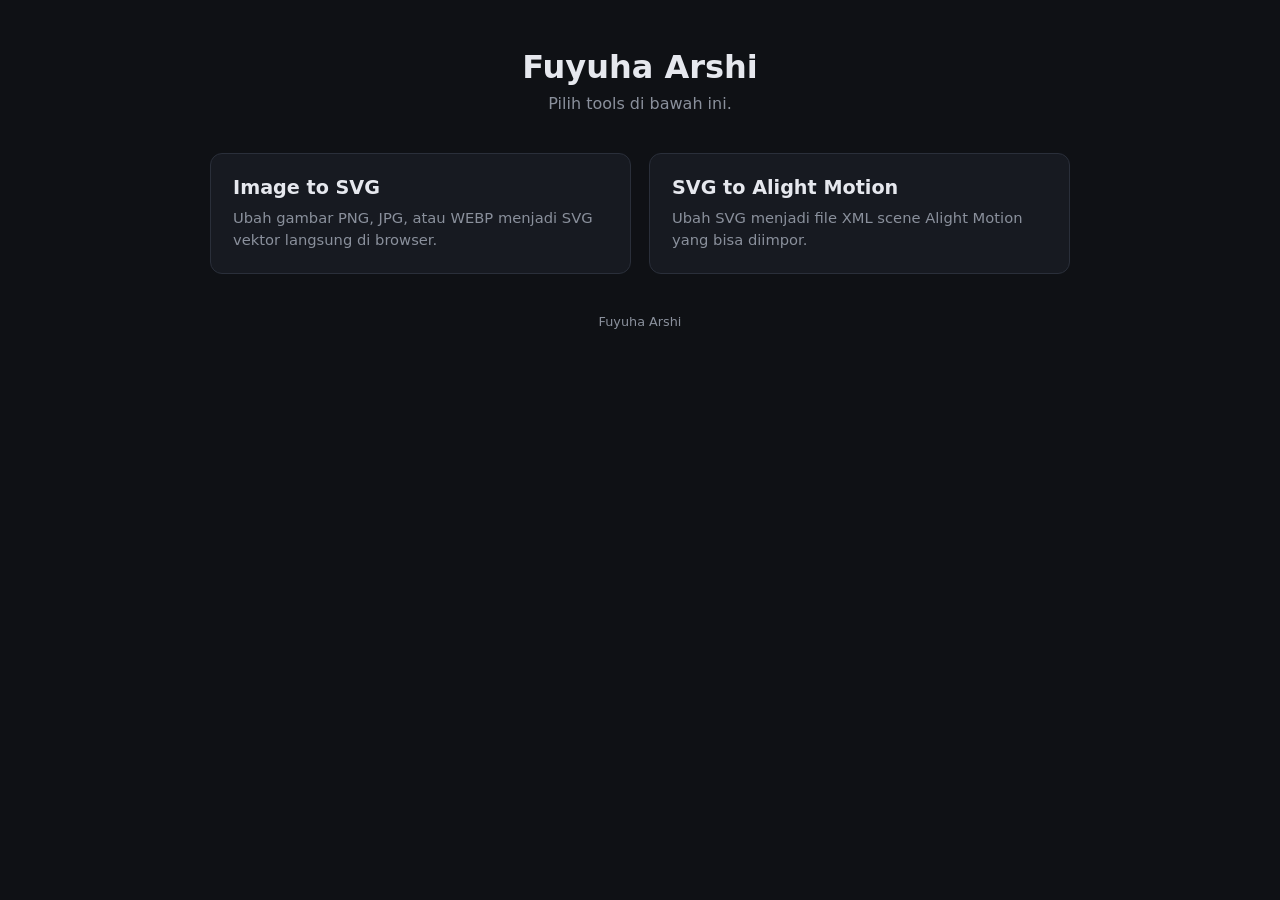
==== index.html @ b7ff162e "hapus svg2xml, tambah svg2am" ====
<!DOCTYPE html>
<html lang="id">
<head>
  <meta charset="UTF-8" />
  <meta name="viewport" content="width=device-width, initial-scale=1.0" />
  <title>Fuyuha Arshi - Tools</title>
  <meta name="description" content="Kumpulan tools web dari Fuyuha Arshi." />
  <style>
    :root {
      --bg: #0f1115;
      --panel: #171a21;
      --border: #2a2f3a;
      --text: #e6e8ee;
      --muted: #8a909c;
      --accent: #7c5cff;
    }
    * { box-sizing: border-box; }
    body {
      margin: 0;
      font-family: system-ui, -apple-system, "Segoe UI", Roboto, sans-serif;
      background: var(--bg);
      color: var(--text);
      min-height: 100vh;
      display: flex;
      flex-direction: column;
    }
    header { padding: 48px 20px 16px; text-align: center; }
    header h1 { margin: 0; font-size: 2rem; }
    header p { margin: 8px 0 0; color: var(--muted); }
    main {
      max-width: 900px;
      width: 100%;
      margin: 0 auto;
      padding: 24px 20px 40px;
      display: grid;
      gap: 18px;
      grid-template-columns: repeat(auto-fit, minmax(260px, 1fr));
    }
    a.card {
      display: block;
      background: var(--panel);
      border: 1px solid var(--border);
      border-radius: 12px;
      padding: 22px;
      color: var(--text);
      text-decoration: none;
      transition: border-color 0.15s, transform 0.15s;
    }
    a.card:hover { border-color: var(--accent); transform: translateY(-2px); }
    a.card h2 { margin: 0 0 8px; font-size: 1.2rem; }
    a.card p { margin: 0; color: var(--muted); font-size: 0.92rem; line-height: 1.5; }
    footer { text-align: center; color: var(--muted); font-size: 0.8rem; padding: 0 0 30px; }
  </style>
</head>
<body>

<header>
  <h1>Fuyuha Arshi</h1>
  <p>Pilih tools di bawah ini.</p>
</header>

<main>
  <a class="card" href="image-vectorizer/image2svg.html">
    <h2>Image to SVG</h2>
    <p>Ubah gambar PNG, JPG, atau WEBP menjadi SVG vektor langsung di browser.</p>
  </a>
  <a class="card" href="svg2am/svg2am.html">
    <h2>SVG to Alight Motion</h2>
    <p>Ubah SVG menjadi file XML scene Alight Motion yang bisa diimpor.</p>
  </a>

</main>

<footer>Fuyuha Arshi</footer>

</body>
</html>
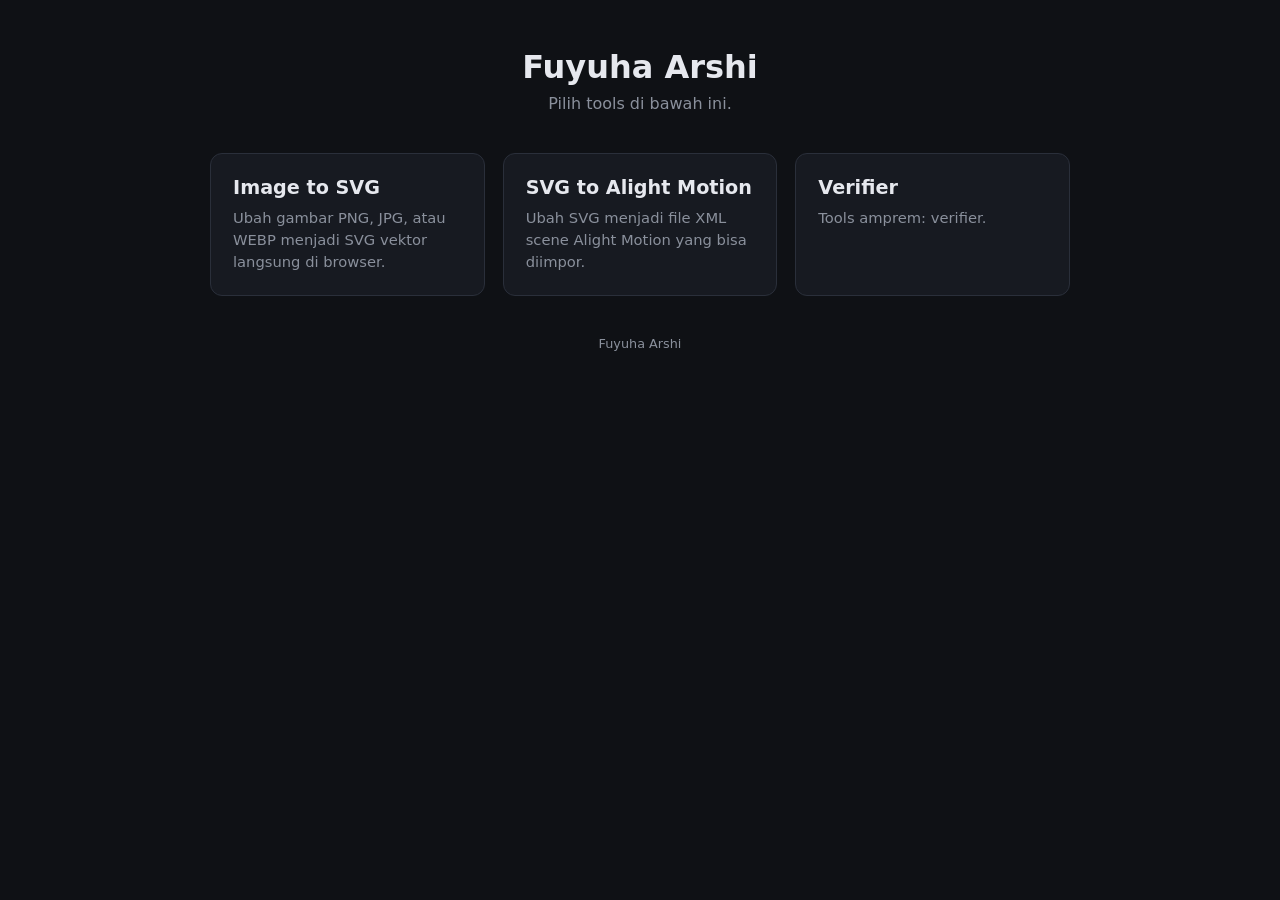
==== commit 4d8dd7c0: "tambah kartu verifier di beranda" ====
--- a/index.html
+++ b/index.html
@@ -69,9 +69,15 @@
     <p>Ubah SVG menjadi file XML scene Alight Motion yang bisa diimpor.</p>
   </a>
 
+  <a class="card" href="amprem/verifier.html">
+    <h2>Verifier</h2>
+    <p>Tools amprem: verifier.</p>
+  </a>
+
 </main>
 
 <footer>Fuyuha Arshi</footer>
 
+<script src="/maintenance.js"></script>
 </body>
 </html>
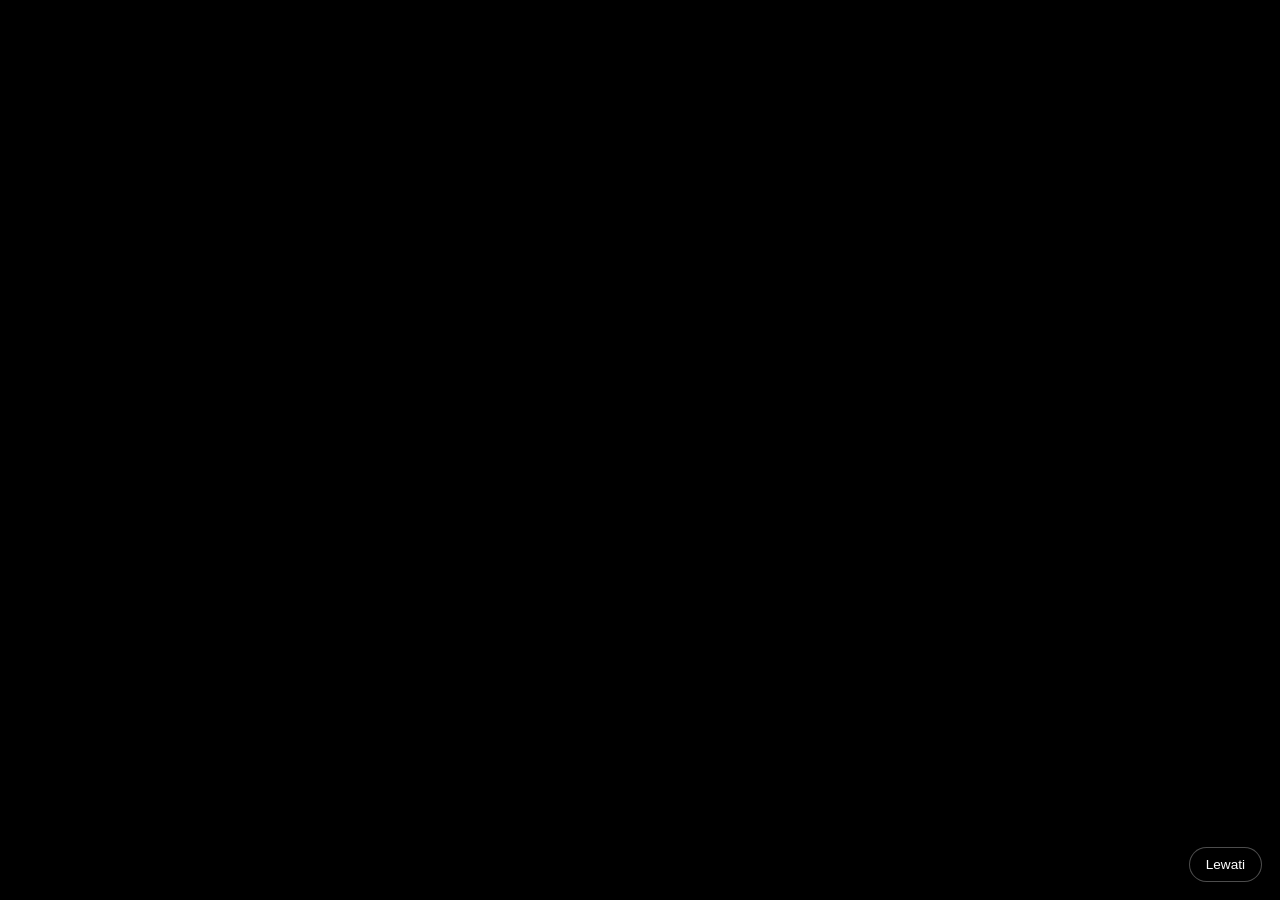
==== commit 81653fac: "landing: splash, background video, animasi" ====
--- a/index.html
+++ b/index.html
@@ -2,57 +2,212 @@
 <html lang="id">
 <head>
   <meta charset="UTF-8" />
-  <meta name="viewport" content="width=device-width, initial-scale=1.0" />
+  <meta name="viewport" content="width=device-width, initial-scale=1.0, viewport-fit=cover" />
   <title>Fuyuha Arshi - Tools</title>
   <meta name="description" content="Kumpulan tools web dari Fuyuha Arshi." />
   <style>
     :root {
-      --bg: #0f1115;
-      --panel: #171a21;
-      --border: #2a2f3a;
-      --text: #e6e8ee;
-      --muted: #8a909c;
+      --bg: #0a0b0f;
+      --panel: rgba(23, 26, 33, 0.72);
+      --border: rgba(255, 255, 255, 0.08);
+      --text: #eef0f5;
+      --muted: #9aa1ae;
       --accent: #7c5cff;
+      --accent2: #3ad1c4;
     }
     * { box-sizing: border-box; }
+    html, body { height: 100%; }
     body {
       margin: 0;
       font-family: system-ui, -apple-system, "Segoe UI", Roboto, sans-serif;
-      background: var(--bg);
       color: var(--text);
+      background: radial-gradient(1200px 600px at 10% -10%, #1b1640 0%, transparent 60%),
+                  radial-gradient(900px 500px at 110% 110%, #0f3a3a 0%, transparent 60%),
+                  var(--bg);
       min-height: 100vh;
       display: flex;
       flex-direction: column;
-    }
-    header { padding: 48px 20px 16px; text-align: center; }
-    header h1 { margin: 0; font-size: 2rem; }
-    header p { margin: 8px 0 0; color: var(--muted); }
+      overflow-x: hidden;
+    }
+
+    /* ---------- Background video ---------- */
+    #bgVideo {
+      position: fixed;
+      inset: 0;
+      width: 100%;
+      height: 100%;
+      object-fit: cover;
+      z-index: -2;
+      opacity: 0.35;
+      filter: saturate(1.1);
+    }
+    .bg-shade {
+      position: fixed;
+      inset: 0;
+      z-index: -1;
+      background: linear-gradient(180deg, rgba(10,11,15,0.2) 0%, rgba(10,11,15,0.85) 100%);
+      pointer-events: none;
+    }
+
+    /* ---------- Header ---------- */
+    header {
+      padding: 56px 20px 12px;
+      text-align: center;
+      animation: fadeDown 0.8s ease both;
+    }
+    header h1 {
+      margin: 0;
+      font-size: clamp(2rem, 6vw, 2.8rem);
+      font-weight: 800;
+      letter-spacing: -0.5px;
+      background: linear-gradient(90deg, #fff, var(--accent), var(--accent2), #fff);
+      background-size: 300% 100%;
+      -webkit-background-clip: text;
+      background-clip: text;
+      color: transparent;
+      animation: shine 6s linear infinite;
+    }
+    header p {
+      margin: 10px 0 0;
+      color: var(--muted);
+      font-size: 0.98rem;
+    }
+
+    /* ---------- Cards ---------- */
     main {
-      max-width: 900px;
+      max-width: 920px;
       width: 100%;
       margin: 0 auto;
-      padding: 24px 20px 40px;
+      padding: 28px 20px 40px;
       display: grid;
       gap: 18px;
       grid-template-columns: repeat(auto-fit, minmax(260px, 1fr));
+      flex: 1;
     }
     a.card {
+      position: relative;
       display: block;
       background: var(--panel);
       border: 1px solid var(--border);
-      border-radius: 12px;
-      padding: 22px;
+      border-radius: 16px;
+      padding: 24px;
       color: var(--text);
       text-decoration: none;
-      transition: border-color 0.15s, transform 0.15s;
-    }
-    a.card:hover { border-color: var(--accent); transform: translateY(-2px); }
-    a.card h2 { margin: 0 0 8px; font-size: 1.2rem; }
-    a.card p { margin: 0; color: var(--muted); font-size: 0.92rem; line-height: 1.5; }
-    footer { text-align: center; color: var(--muted); font-size: 0.8rem; padding: 0 0 30px; }
+      backdrop-filter: blur(10px);
+      -webkit-backdrop-filter: blur(10px);
+      overflow: hidden;
+      animation: rise 0.7s cubic-bezier(.2,.8,.2,1) both;
+      transition: transform 0.25s ease, border-color 0.25s ease, box-shadow 0.25s ease;
+    }
+    a.card:nth-child(1) { animation-delay: 0.15s; }
+    a.card:nth-child(2) { animation-delay: 0.3s; }
+    a.card:nth-child(3) { animation-delay: 0.45s; }
+    a.card::before {
+      content: "";
+      position: absolute;
+      inset: -1px;
+      border-radius: 16px;
+      background: radial-gradient(400px circle at var(--mx, 50%) var(--my, 0%), rgba(124,92,255,0.22), transparent 40%);
+      opacity: 0;
+      transition: opacity 0.3s ease;
+      pointer-events: none;
+    }
+    a.card:hover {
+      transform: translateY(-4px);
+      border-color: rgba(124,92,255,0.6);
+      box-shadow: 0 12px 36px rgba(124,92,255,0.25);
+    }
+    a.card:hover::before { opacity: 1; }
+    a.card h2 {
+      margin: 0 0 8px;
+      font-size: 1.2rem;
+      display: flex;
+      align-items: center;
+      gap: 10px;
+    }
+    a.card h2::after {
+      content: "→";
+      margin-left: auto;
+      opacity: 0;
+      transform: translateX(-6px);
+      transition: opacity 0.25s ease, transform 0.25s ease;
+    }
+    a.card:hover h2::after { opacity: 1; transform: translateX(0); }
+    a.card p {
+      margin: 0;
+      color: var(--muted);
+      font-size: 0.92rem;
+      line-height: 1.55;
+    }
+
+    footer {
+      text-align: center;
+      color: var(--muted);
+      font-size: 0.8rem;
+      padding: 0 0 30px;
+      animation: fadeIn 1s ease 0.6s both;
+    }
+
+    /* ---------- Splash ---------- */
+    #splash {
+      position: fixed;
+      inset: 0;
+      z-index: 9999;
+      background: #000;
+      display: flex;
+      align-items: center;
+      justify-content: center;
+      transition: opacity 0.7s ease;
+    }
+    #splash.out { opacity: 0; pointer-events: none; }
+    #splashVideo {
+      width: 100%;
+      height: 100%;
+      object-fit: contain;
+    }
+    #skipSplash {
+      position: absolute;
+      right: 18px;
+      bottom: calc(18px + env(safe-area-inset-bottom, 0px));
+      padding: 9px 16px;
+      border-radius: 999px;
+      border: 1px solid rgba(255,255,255,0.3);
+      background: rgba(0,0,0,0.4);
+      color: #fff;
+      font-size: 0.85rem;
+      cursor: pointer;
+      backdrop-filter: blur(6px);
+    }
+
+    /* ---------- Keyframes ---------- */
+    @keyframes shine { to { background-position: 300% 0; } }
+    @keyframes rise { from { opacity: 0; transform: translateY(18px); } to { opacity: 1; transform: none; } }
+    @keyframes fadeDown { from { opacity: 0; transform: translateY(-12px); } to { opacity: 1; transform: none; } }
+    @keyframes fadeIn { from { opacity: 0; } to { opacity: 1; } }
+
+    /* ---------- Reduced motion ---------- */
+    @media (prefers-reduced-motion: reduce) {
+      *, *::before, *::after {
+        animation: none !important;
+        transition: none !important;
+      }
+      #bgVideo { display: none; }
+    }
   </style>
 </head>
 <body>
+
+<video id="bgVideo" autoplay muted loop playsinline preload="auto" aria-hidden="true">
+  <source src="assets/bg.mp4" type="video/mp4" />
+</video>
+<div class="bg-shade" aria-hidden="true"></div>
+
+<div id="splash">
+  <video id="splashVideo" muted playsinline preload="auto">
+    <source src="assets/splash.mp4" type="video/mp4" />
+  </video>
+  <button id="skipSplash" type="button">Lewati</button>
+</div>
 
 <header>
   <h1>Fuyuha Arshi</h1>
@@ -64,6 +219,7 @@
     <h2>Image to SVG</h2>
     <p>Ubah gambar PNG, JPG, atau WEBP menjadi SVG vektor langsung di browser.</p>
   </a>
+
   <a class="card" href="svg2am/svg2am.html">
     <h2>SVG to Alight Motion</h2>
     <p>Ubah SVG menjadi file XML scene Alight Motion yang bisa diimpor.</p>
@@ -73,10 +229,61 @@
     <h2>Verifier</h2>
     <p>Tools amprem: verifier.</p>
   </a>
-
 </main>
 
 <footer>Fuyuha Arshi</footer>
+
+<script>
+(function () {
+  var reduce = window.matchMedia && window.matchMedia('(prefers-reduced-motion: reduce)').matches;
+  var bg = document.getElementById('bgVideo');
+  var splash = document.getElementById('splash');
+  var splashVideo = document.getElementById('splashVideo');
+  var skip = document.getElementById('skipSplash');
+
+  // Video latar: kalau gagal dimuat, latar gradien tetap tampil
+  if (bg) {
+    if (reduce) {
+      bg.remove();
+    } else {
+      bg.addEventListener('error', function () { bg.remove(); }, true);
+      var p = bg.play(); if (p && p.catch) p.catch(function () { bg.remove(); });
+    }
+  }
+
+  // Splash: tampil sekali per sesi browser
+  if (!splash) return;
+  var seen = false;
+  try { seen = sessionStorage.getItem('splashSeen') === '1'; } catch (e) {}
+  if (seen || reduce) { splash.remove(); return; }
+
+  var closed = false;
+  function closeSplash() {
+    if (closed) return;
+    closed = true;
+    try { sessionStorage.setItem('splashSeen', '1'); } catch (e) {}
+    splash.classList.add('out');
+    setTimeout(function () { splash.remove(); }, 800);
+  }
+
+  splashVideo.addEventListener('ended', closeSplash);
+  splashVideo.addEventListener('error', closeSplash);
+  skip.addEventListener('click', closeSplash);
+  setTimeout(closeSplash, 8000); // batas aman kalau video macet
+
+  var sp = splashVideo.play();
+  if (sp && sp.catch) sp.catch(closeSplash);
+
+  // Efek sorot mengikuti kursor di kartu
+  document.querySelectorAll('a.card').forEach(function (card) {
+    card.addEventListener('pointermove', function (e) {
+      var r = card.getBoundingClientRect();
+      card.style.setProperty('--mx', (e.clientX - r.left) + 'px');
+      card.style.setProperty('--my', (e.clientY - r.top) + 'px');
+    });
+  });
+})();
+</script>
 
 <script src="/maintenance.js"></script>
 </body>
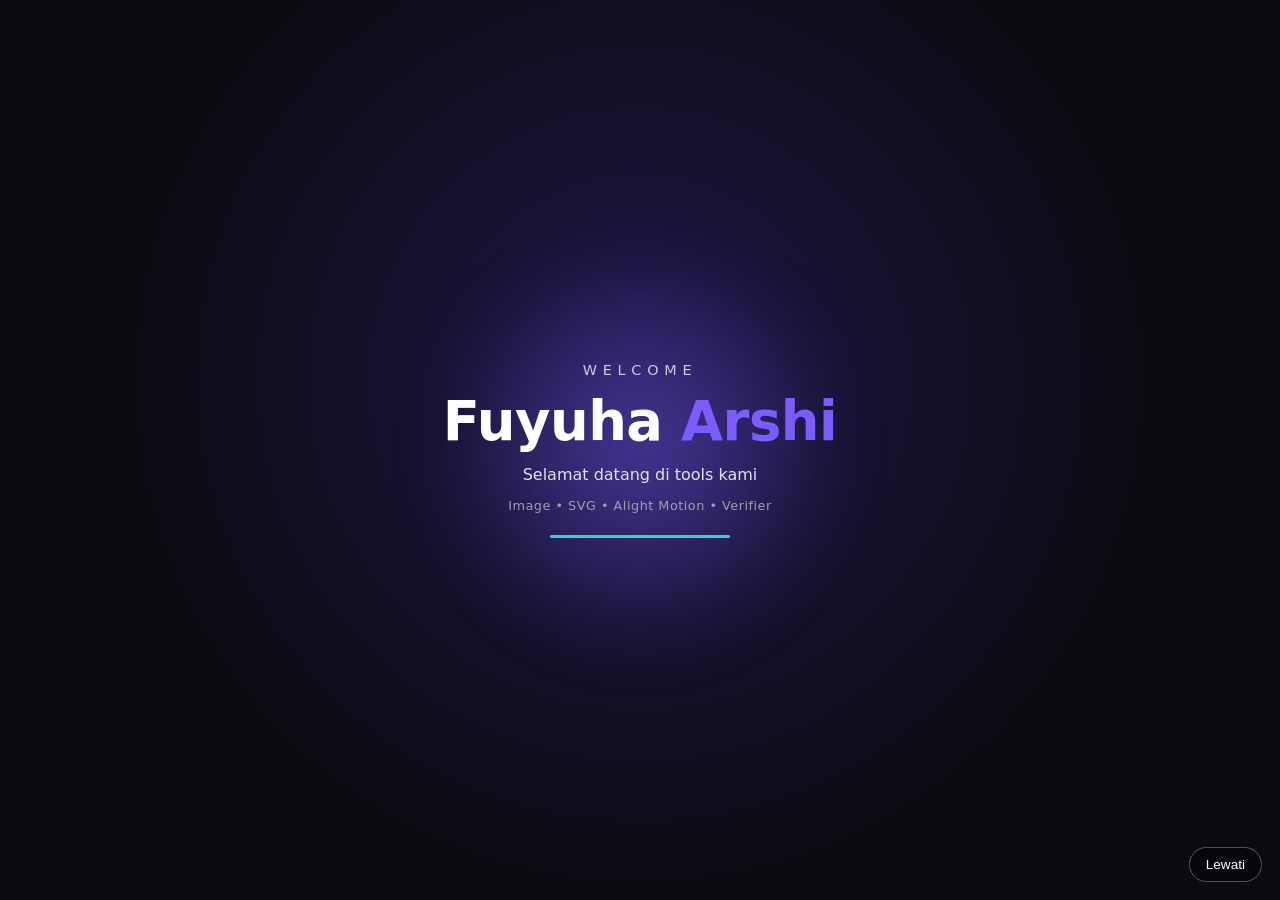
==== commit 32bce9c7: "splash jadi HTML, hapus splash.mp4" ====
--- a/index.html
+++ b/index.html
@@ -49,7 +49,87 @@
       pointer-events: none;
     }
 
-    /* ---------- Header ---------- */
+    /* ---------- Splash (HTML + CSS, tanpa video) ---------- */
+    #splash {
+      position: fixed;
+      inset: 0;
+      z-index: 9999;
+      background: radial-gradient(circle at 50% 42%, #1d1747 0%, #0a0b0f 65%);
+      display: flex;
+      flex-direction: column;
+      align-items: center;
+      justify-content: center;
+      text-align: center;
+      padding: 24px;
+      transition: opacity 0.7s ease;
+      overflow: hidden;
+    }
+    #splash.out { opacity: 0; pointer-events: none; }
+    .sp-halo {
+      position: absolute;
+      width: 420px;
+      height: 420px;
+      border-radius: 50%;
+      background: radial-gradient(circle, rgba(124,92,255,0.45), transparent 70%);
+      filter: blur(30px);
+      animation: halo 3.5s ease-in-out infinite;
+      pointer-events: none;
+    }
+    .sp-content { position: relative; display: grid; gap: 14px; justify-items: center; }
+    .sp-welcome {
+      margin: 0;
+      font-size: 0.9rem;
+      letter-spacing: 0.4em;
+      color: #c8cddb;
+      animation: spIn 0.9s 0.3s both;
+    }
+    .sp-title {
+      margin: 0;
+      font-size: clamp(2.2rem, 10vw, 3.4rem);
+      font-weight: 800;
+      line-height: 1.1;
+      letter-spacing: -0.5px;
+    }
+    .sp-title span { display: inline-block; animation: spPop 0.9s both; }
+    .sp-title .w1 { animation-delay: 0.9s; color: #fff; }
+    .sp-title .w2 { animation-delay: 1.1s; color: var(--accent); }
+    .sp-sub {
+      margin: 0;
+      font-size: 1rem;
+      color: #e0e4ef;
+      animation: spIn 0.9s 2.4s both;
+    }
+    .sp-tag {
+      margin: 0;
+      font-size: 0.8rem;
+      color: var(--muted);
+      letter-spacing: 0.04em;
+      animation: spIn 0.9s 2.9s both;
+    }
+    .sp-line {
+      width: 0;
+      height: 3px;
+      border-radius: 3px;
+      background: var(--accent2);
+      margin-top: 8px;
+      animation: grow 0.8s 3.3s forwards;
+    }
+    #skipSplash {
+      position: absolute;
+      right: 18px;
+      bottom: calc(18px + env(safe-area-inset-bottom, 0px));
+      padding: 9px 16px;
+      border-radius: 999px;
+      border: 1px solid rgba(255,255,255,0.3);
+      background: rgba(0,0,0,0.4);
+      color: #fff;
+      font-size: 0.85rem;
+      cursor: pointer;
+      backdrop-filter: blur(6px);
+      -webkit-backdrop-filter: blur(6px);
+    }
+
+    /* ---------- Beranda ---------- */
     header {
       padding: 56px 20px 12px;
       text-align: center;
@@ -67,13 +147,8 @@
       color: transparent;
       animation: shine 6s linear infinite;
     }
-    header p {
-      margin: 10px 0 0;
-      color: var(--muted);
-      font-size: 0.98rem;
-    }
-
-    /* ---------- Cards ---------- */
+    header p { margin: 10px 0 0; color: var(--muted); font-size: 0.98rem; }
+
     main {
       max-width: 920px;
       width: 100%;
@@ -118,13 +193,7 @@
       box-shadow: 0 12px 36px rgba(124,92,255,0.25);
     }
     a.card:hover::before { opacity: 1; }
-    a.card h2 {
-      margin: 0 0 8px;
-      font-size: 1.2rem;
-      display: flex;
-      align-items: center;
-      gap: 10px;
-    }
+    a.card h2 { margin: 0 0 8px; font-size: 1.2rem; display: flex; align-items: center; gap: 10px; }
     a.card h2::after {
       content: "→";
       margin-left: auto;
@@ -133,12 +202,7 @@
       transition: opacity 0.25s ease, transform 0.25s ease;
     }
     a.card:hover h2::after { opacity: 1; transform: translateX(0); }
-    a.card p {
-      margin: 0;
-      color: var(--muted);
-      font-size: 0.92rem;
-      line-height: 1.55;
-    }
+    a.card p { margin: 0; color: var(--muted); font-size: 0.92rem; line-height: 1.55; }
 
     footer {
       text-align: center;
@@ -148,50 +212,24 @@
       animation: fadeIn 1s ease 0.6s both;
     }
 
-    /* ---------- Splash ---------- */
-    #splash {
-      position: fixed;
-      inset: 0;
-      z-index: 9999;
-      background: #000;
-      display: flex;
-      align-items: center;
-      justify-content: center;
-      transition: opacity 0.7s ease;
-    }
-    #splash.out { opacity: 0; pointer-events: none; }
-    #splashVideo {
-      width: 100%;
-      height: 100%;
-      object-fit: contain;
-    }
-    #skipSplash {
-      position: absolute;
-      right: 18px;
-      bottom: calc(18px + env(safe-area-inset-bottom, 0px));
-      padding: 9px 16px;
-      border-radius: 999px;
-      border: 1px solid rgba(255,255,255,0.3);
-      background: rgba(0,0,0,0.4);
-      color: #fff;
-      font-size: 0.85rem;
-      cursor: pointer;
-      backdrop-filter: blur(6px);
-    }
-
     /* ---------- Keyframes ---------- */
+    @keyframes spIn { from { opacity: 0; transform: translateY(14px); } to { opacity: 1; transform: none; } }
+    @keyframes spPop { from { opacity: 0; transform: scale(0.7); } to { opacity: 1; transform: scale(1); } }
+    @keyframes grow { to { width: 180px; } }
+    @keyframes halo {
+      0%, 100% { transform: scale(1); opacity: 0.8; }
+      50% { transform: scale(1.15); opacity: 1; }
+    }
     @keyframes shine { to { background-position: 300% 0; } }
     @keyframes rise { from { opacity: 0; transform: translateY(18px); } to { opacity: 1; transform: none; } }
     @keyframes fadeDown { from { opacity: 0; transform: translateY(-12px); } to { opacity: 1; transform: none; } }
     @keyframes fadeIn { from { opacity: 0; } to { opacity: 1; } }
 
-    /* ---------- Reduced motion ---------- */
+    /* ---------- Kurangi gerakan ---------- */
     @media (prefers-reduced-motion: reduce) {
-      *, *::before, *::after {
-        animation: none !important;
-        transition: none !important;
-      }
+      *, *::before, *::after { animation: none !important; transition: none !important; }
       #bgVideo { display: none; }
+      #splash { display: none; }
     }
   </style>
 </head>
@@ -202,10 +240,15 @@
 </video>
 <div class="bg-shade" aria-hidden="true"></div>
 
-<div id="splash">
-  <video id="splashVideo" muted playsinline preload="auto">
-    <source src="assets/splash.mp4" type="video/mp4" />
-  </video>
+<div id="splash" role="dialog" aria-label="Pembuka">
+  <div class="sp-halo" aria-hidden="true"></div>
+  <div class="sp-content">
+    <p class="sp-welcome">WELCOME</p>
+    <h2 class="sp-title"><span class="w1">Fuyuha</span> <span class="w2">Arshi</span></h2>
+    <p class="sp-sub">Selamat datang di tools kami</p>
+    <p class="sp-tag">Image • SVG • Alight Motion • Verifier</p>
+    <div class="sp-line" aria-hidden="true"></div>
+  </div>
   <button id="skipSplash" type="button">Lewati</button>
 </div>
 
@@ -238,7 +281,6 @@
   var reduce = window.matchMedia && window.matchMedia('(prefers-reduced-motion: reduce)').matches;
   var bg = document.getElementById('bgVideo');
   var splash = document.getElementById('splash');
-  var splashVideo = document.getElementById('splashVideo');
   var skip = document.getElementById('skipSplash');
 
   // Video latar: kalau gagal dimuat, latar gradien tetap tampil
@@ -247,32 +289,34 @@
       bg.remove();
     } else {
       bg.addEventListener('error', function () { bg.remove(); }, true);
-      var p = bg.play(); if (p && p.catch) p.catch(function () { bg.remove(); });
+      var p = bg.play();
+      if (p && p.catch) p.catch(function () { bg.remove(); });
     }
   }
 
-  // Splash: tampil sekali per sesi browser
+  // Splash HTML: tampil sekali per sesi browser
   if (!splash) return;
   var seen = false;
   try { seen = sessionStorage.getItem('splashSeen') === '1'; } catch (e) {}
   if (seen || reduce) { splash.remove(); return; }
 
-  var closed = false;
-  function closeSplash() {
-    if (closed) return;
-    closed = true;
+  var fading = false, removed = false;
+  function fadeOut() {
+    if (fading) return;
+    fading = true;
     try { sessionStorage.setItem('splashSeen', '1'); } catch (e) {}
     splash.classList.add('out');
-    setTimeout(function () { splash.remove(); }, 800);
+    setTimeout(removeSplash, 800);
   }
-
-  splashVideo.addEventListener('ended', closeSplash);
-  splashVideo.addEventListener('error', closeSplash);
-  skip.addEventListener('click', closeSplash);
-  setTimeout(closeSplash, 8000); // batas aman kalau video macet
-
-  var sp = splashVideo.play();
-  if (sp && sp.catch) sp.catch(closeSplash);
+  function removeSplash() {
+    if (removed) return;
+    removed = true;
+    splash.remove();
+  }
+
+  skip.addEventListener('click', fadeOut);
+  setTimeout(fadeOut, 4300);   // mulai memudar setelah animasi selesai
+  setTimeout(removeSplash, 5200); // batas aman
 
   // Efek sorot mengikuti kursor di kartu
   document.querySelectorAll('a.card').forEach(function (card) {
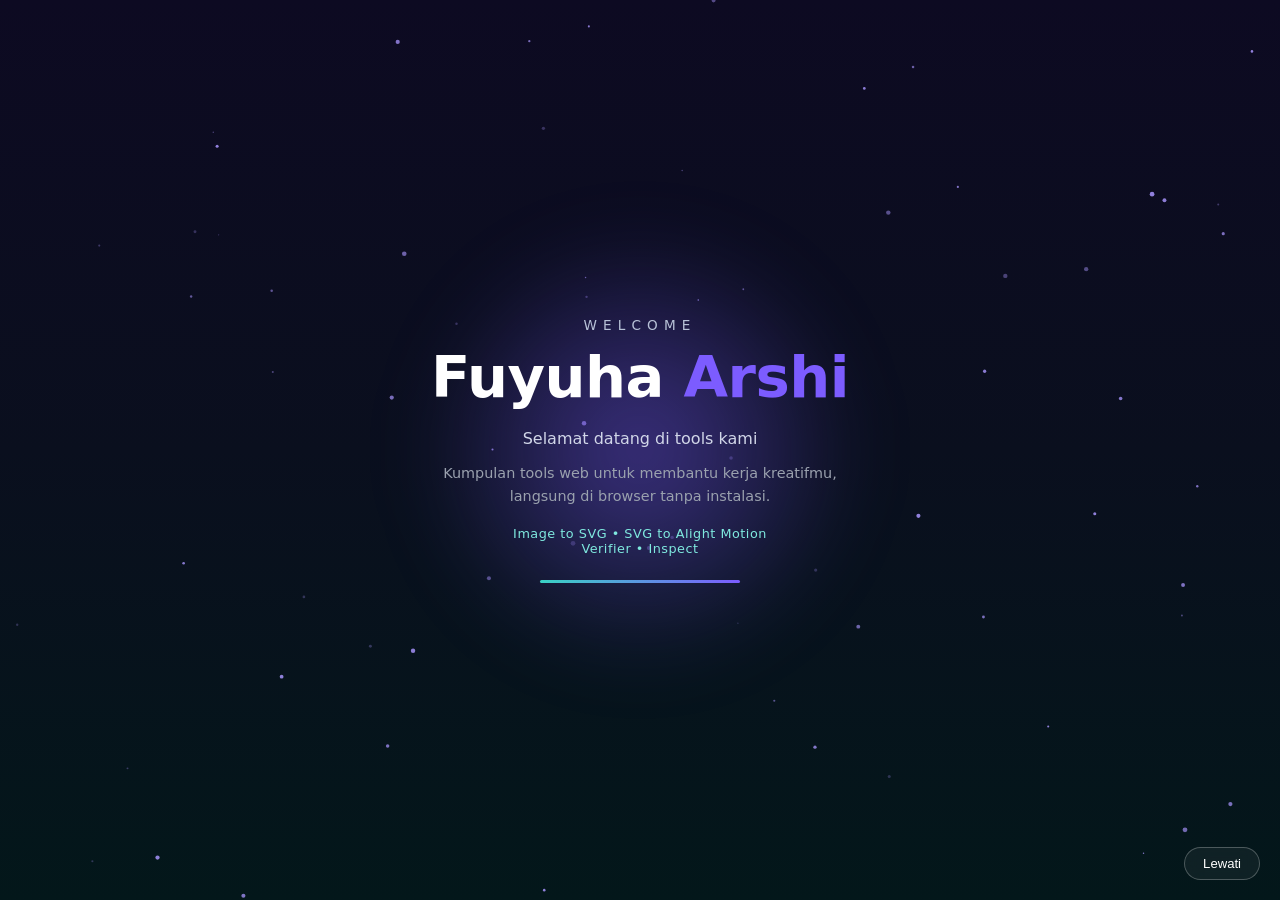
==== commit 9bc45579: "splash baru sesuai referensi, tambah welcome, nama, tools, deskripsi" ====
--- a/index.html
+++ b/index.html
@@ -49,84 +49,123 @@
       pointer-events: none;
     }
 
-    /* ---------- Splash (HTML + CSS, tanpa video) ---------- */
+    /* ---------- Splash Screen (mengikuti referensi splash.mp4) ---------- */
     #splash {
       position: fixed;
       inset: 0;
       z-index: 9999;
-      background: radial-gradient(circle at 50% 42%, #1d1747 0%, #0a0b0f 65%);
+      background: linear-gradient(180deg, #0d0a22 0%, #0a0f1e 50%, #03171a 100%);
       display: flex;
       flex-direction: column;
       align-items: center;
       justify-content: center;
       text-align: center;
       padding: 24px;
-      transition: opacity 0.7s ease;
       overflow: hidden;
+      transition: opacity 0.8s ease;
     }
     #splash.out { opacity: 0; pointer-events: none; }
+
+    .sp-stars {
+      position: absolute;
+      inset: 0;
+      width: 100%;
+      height: 100%;
+      pointer-events: none;
+    }
     .sp-halo {
       position: absolute;
-      width: 420px;
-      height: 420px;
+      width: 460px;
+      height: 460px;
       border-radius: 50%;
-      background: radial-gradient(circle, rgba(124,92,255,0.45), transparent 70%);
-      filter: blur(30px);
-      animation: halo 3.5s ease-in-out infinite;
+      background: radial-gradient(circle, rgba(124,92,255,0.45), transparent 68%);
+      filter: blur(36px);
       pointer-events: none;
-    }
-    .sp-content { position: relative; display: grid; gap: 14px; justify-items: center; }
+      opacity: 0;
+      animation: haloIn 1.6s 1.0s ease forwards, halo 4s 2.6s ease-in-out infinite;
+    }
+
+    .sp-content {
+      position: relative;
+      display: grid;
+      gap: 14px;
+      justify-items: center;
+      max-width: 520px;
+    }
     .sp-welcome {
       margin: 0;
-      font-size: 0.9rem;
-      letter-spacing: 0.4em;
-      color: #c8cddb;
-      animation: spIn 0.9s 0.3s both;
+      font-size: 0.85rem;
+      letter-spacing: 0.45em;
+      color: #b8c2d8;
+      opacity: 0;
+      animation: spIn 0.9s 0.3s cubic-bezier(0.16, 1, 0.3, 1) forwards;
     }
     .sp-title {
       margin: 0;
-      font-size: clamp(2.2rem, 10vw, 3.4rem);
+      font-size: clamp(2.4rem, 10vw, 3.6rem);
       font-weight: 800;
-      line-height: 1.1;
+      line-height: 1.08;
       letter-spacing: -0.5px;
     }
-    .sp-title span { display: inline-block; animation: spPop 0.9s both; }
-    .sp-title .w1 { animation-delay: 0.9s; color: #fff; }
-    .sp-title .w2 { animation-delay: 1.1s; color: var(--accent); }
+    .sp-title span {
+      display: inline-block;
+      opacity: 0;
+      transform: translateY(16px) scale(0.92);
+      animation: spPop 0.9s cubic-bezier(0.16, 1, 0.3, 1) forwards;
+    }
+    .sp-title .w1 { animation-delay: 1.0s; color: #fff; }
+    .sp-title .w2 { animation-delay: 1.2s; color: var(--accent); }
     .sp-sub {
+      margin: 6px 0 0;
+      font-size: 1rem;
+      color: #d1d6e8;
+      opacity: 0;
+      animation: spIn 0.9s 2.2s cubic-bezier(0.16, 1, 0.3, 1) forwards;
+    }
+    .sp-desc {
       margin: 0;
-      font-size: 1rem;
-      color: #e0e4ef;
-      animation: spIn 0.9s 2.4s both;
-    }
-    .sp-tag {
-      margin: 0;
+      max-width: 420px;
+      font-size: 0.9rem;
+      line-height: 1.6;
+      color: var(--muted);
+      opacity: 0;
+      animation: spIn 0.9s 2.8s cubic-bezier(0.16, 1, 0.3, 1) forwards;
+    }
+    .sp-tools {
+      margin: 4px 0 0;
       font-size: 0.8rem;
-      color: var(--muted);
       letter-spacing: 0.04em;
-      animation: spIn 0.9s 2.9s both;
+      color: #7fe9df;
+      opacity: 0;
+      animation: spIn 0.9s 3.4s cubic-bezier(0.16, 1, 0.3, 1) forwards;
     }
     .sp-line {
       width: 0;
       height: 3px;
       border-radius: 3px;
-      background: var(--accent2);
-      margin-top: 8px;
-      animation: grow 0.8s 3.3s forwards;
-    }
+      background: linear-gradient(90deg, var(--accent2), var(--accent));
+      margin-top: 10px;
+      animation: grow 0.9s 4.0s cubic-bezier(0.16, 1, 0.3, 1) forwards;
+    }
+
     #skipSplash {
       position: absolute;
-      right: 18px;
-      bottom: calc(18px + env(safe-area-inset-bottom, 0px));
-      padding: 9px 16px;
+      right: 20px;
+      bottom: calc(20px + env(safe-area-inset-bottom, 0px));
+      padding: 8px 18px;
       border-radius: 999px;
-      border: 1px solid rgba(255,255,255,0.3);
-      background: rgba(0,0,0,0.4);
+      border: 1px solid rgba(255,255,255,0.25);
+      background: rgba(255,255,255,0.05);
       color: #fff;
-      font-size: 0.85rem;
+      font-size: 0.82rem;
       cursor: pointer;
-      backdrop-filter: blur(6px);
-      -webkit-backdrop-filter: blur(6px);
+      backdrop-filter: blur(8px);
+      -webkit-backdrop-filter: blur(8px);
+      transition: background 0.2s ease, border-color 0.2s ease;
+    }
+    #skipSplash:hover {
+      background: rgba(255,255,255,0.15);
+      border-color: rgba(255,255,255,0.4);
     }
 
     /* ---------- Beranda ---------- */
@@ -174,9 +213,11 @@
       animation: rise 0.7s cubic-bezier(.2,.8,.2,1) both;
       transition: transform 0.25s ease, border-color 0.25s ease, box-shadow 0.25s ease;
     }
-    a.card:nth-child(1) { animation-delay: 0.15s; }
-    a.card:nth-child(2) { animation-delay: 0.3s; }
-    a.card:nth-child(3) { animation-delay: 0.45s; }
+    a.card:nth-child(1) { animation-delay: 0.1s; }
+    a.card:nth-child(2) { animation-delay: 0.2s; }
+    a.card:nth-child(3) { animation-delay: 0.3s; }
+    a.card:nth-child(4) { animation-delay: 0.4s; }
+    
     a.card::before {
       content: "";
       position: absolute;
@@ -213,13 +254,20 @@
     }
 
     /* ---------- Keyframes ---------- */
-    @keyframes spIn { from { opacity: 0; transform: translateY(14px); } to { opacity: 1; transform: none; } }
-    @keyframes spPop { from { opacity: 0; transform: scale(0.7); } to { opacity: 1; transform: scale(1); } }
-    @keyframes grow { to { width: 180px; } }
+    @keyframes spIn { 
+      from { opacity: 0; transform: translateY(12px); } 
+      to { opacity: 1; transform: translateY(0); } 
+    }
+    @keyframes spPop { 
+      from { opacity: 0; transform: translateY(15px) scale(0.9); } 
+      to { opacity: 1; transform: translateY(0) scale(1); } 
+    }
+    @keyframes grow { to { width: 200px; } }
     @keyframes halo {
-      0%, 100% { transform: scale(1); opacity: 0.8; }
-      50% { transform: scale(1.15); opacity: 1; }
-    }
+      0%, 100% { transform: scale(1); opacity: 0.7; }
+      50% { transform: scale(1.12); opacity: 0.95; }
+    }
+    @keyframes haloIn { from { opacity: 0; } to { opacity: 1; } }
     @keyframes shine { to { background-position: 300% 0; } }
     @keyframes rise { from { opacity: 0; transform: translateY(18px); } to { opacity: 1; transform: none; } }
     @keyframes fadeDown { from { opacity: 0; transform: translateY(-12px); } to { opacity: 1; transform: none; } }
@@ -241,12 +289,14 @@
 <div class="bg-shade" aria-hidden="true"></div>
 
 <div id="splash" role="dialog" aria-label="Pembuka">
+  <canvas id="spStars" class="sp-stars" aria-hidden="true"></canvas>
   <div class="sp-halo" aria-hidden="true"></div>
   <div class="sp-content">
     <p class="sp-welcome">WELCOME</p>
     <h2 class="sp-title"><span class="w1">Fuyuha</span> <span class="w2">Arshi</span></h2>
     <p class="sp-sub">Selamat datang di tools kami</p>
-    <p class="sp-tag">Image • SVG • Alight Motion • Verifier</p>
+    <p class="sp-desc">Kumpulan tools web untuk membantu kerja kreatifmu, langsung di browser tanpa instalasi.</p>
+    <p class="sp-tools">Image to SVG • SVG to Alight Motion<br />Verifier • Inspect</p>
     <div class="sp-line" aria-hidden="true"></div>
   </div>
   <button id="skipSplash" type="button">Lewati</button>
@@ -260,17 +310,22 @@
 <main>
   <a class="card" href="image-vectorizer/image2svg.html">
     <h2>Image to SVG</h2>
-    <p>Ubah gambar PNG, JPG, atau WEBP menjadi SVG vektor langsung di browser.</p>
+    <p>Ubah gambar PNG, JPG, atau WEBP menjadi SVG vektor langsung di browser dengan cepat.</p>
   </a>
 
   <a class="card" href="svg2am/svg2am.html">
     <h2>SVG to Alight Motion</h2>
-    <p>Ubah SVG menjadi file XML scene Alight Motion yang bisa diimpor.</p>
+    <p>Ubah file SVG menjadi XML scene Alight Motion yang siap diimpor ke aplikasi.</p>
   </a>
 
   <a class="card" href="amprem/verifier.html">
     <h2>Verifier</h2>
-    <p>Tools amprem: verifier.</p>
+    <p>Tools verifikasi langganan dan autentikasi Alight Motion secara praktis.</p>
+  </a>
+
+  <a class="card" href="inspect/inspect.html">
+    <h2>Link Inspector</h2>
+    <p>Inspeksi URL target, amankan dari SSRF, serta ekstrak token, API keys, dan magic link secara instan.</p>
   </a>
 </main>
 
@@ -283,7 +338,6 @@
   var splash = document.getElementById('splash');
   var skip = document.getElementById('skipSplash');
 
-  // Video latar: kalau gagal dimuat, latar gradien tetap tampil
   if (bg) {
     if (reduce) {
       bg.remove();
@@ -294,11 +348,47 @@
     }
   }
 
-  // Splash HTML: tampil sekali per sesi browser
   if (!splash) return;
   var seen = false;
   try { seen = sessionStorage.getItem('splashSeen') === '1'; } catch (e) {}
   if (seen || reduce) { splash.remove(); return; }
+
+  // Bintang melayang di latar splash
+  var stopStars = false;
+  var cvs = document.getElementById('spStars');
+  if (cvs && cvs.getContext) {
+    var ctx = cvs.getContext('2d');
+    cvs.width = cvs.offsetWidth;
+    cvs.height = cvs.offsetHeight;
+    var stars = [];
+    for (var i = 0; i < 70; i++) {
+      stars.push({
+        x: Math.random() * cvs.width,
+        y: Math.random() * cvs.height,
+        r: 0.6 + Math.random() * 1.8,
+        speed: 8 + Math.random() * 22,
+        phase: Math.random() * 10
+      });
+    }
+    var last = performance.now();
+    requestAnimationFrame(function frame(now) {
+      if (stopStars) return;
+      var dt = (now - last) / 1000;
+      last = now;
+      ctx.clearRect(0, 0, cvs.width, cvs.height);
+      for (var k = 0; k < stars.length; k++) {
+        var st = stars[k];
+        st.y -= st.speed * dt;
+        if (st.y < -4) { st.y = cvs.height + 4; st.x = Math.random() * cvs.width; }
+        var tw = 0.5 + 0.5 * Math.sin(now / 900 + st.phase);
+        ctx.beginPath();
+        ctx.fillStyle = 'rgba(170,150,255,' + (0.25 + 0.6 * tw).toFixed(3) + ')';
+        ctx.arc(st.x, st.y, st.r, 0, Math.PI * 2);
+        ctx.fill();
+      }
+      requestAnimationFrame(frame);
+    });
+  }
 
   var fading = false, removed = false;
   function fadeOut() {
@@ -311,14 +401,14 @@
   function removeSplash() {
     if (removed) return;
     removed = true;
+    stopStars = true;
     splash.remove();
   }
 
   skip.addEventListener('click', fadeOut);
-  setTimeout(fadeOut, 4300);   // mulai memudar setelah animasi selesai
-  setTimeout(removeSplash, 5200); // batas aman
-
-  // Efek sorot mengikuti kursor di kartu
+  setTimeout(fadeOut, 5600);     // mulai memudar setelah semua teks tampil
+  setTimeout(removeSplash, 6500); // batas aman 
+
   document.querySelectorAll('a.card').forEach(function (card) {
     card.addEventListener('pointermove', function (e) {
       var r = card.getBoundingClientRect();
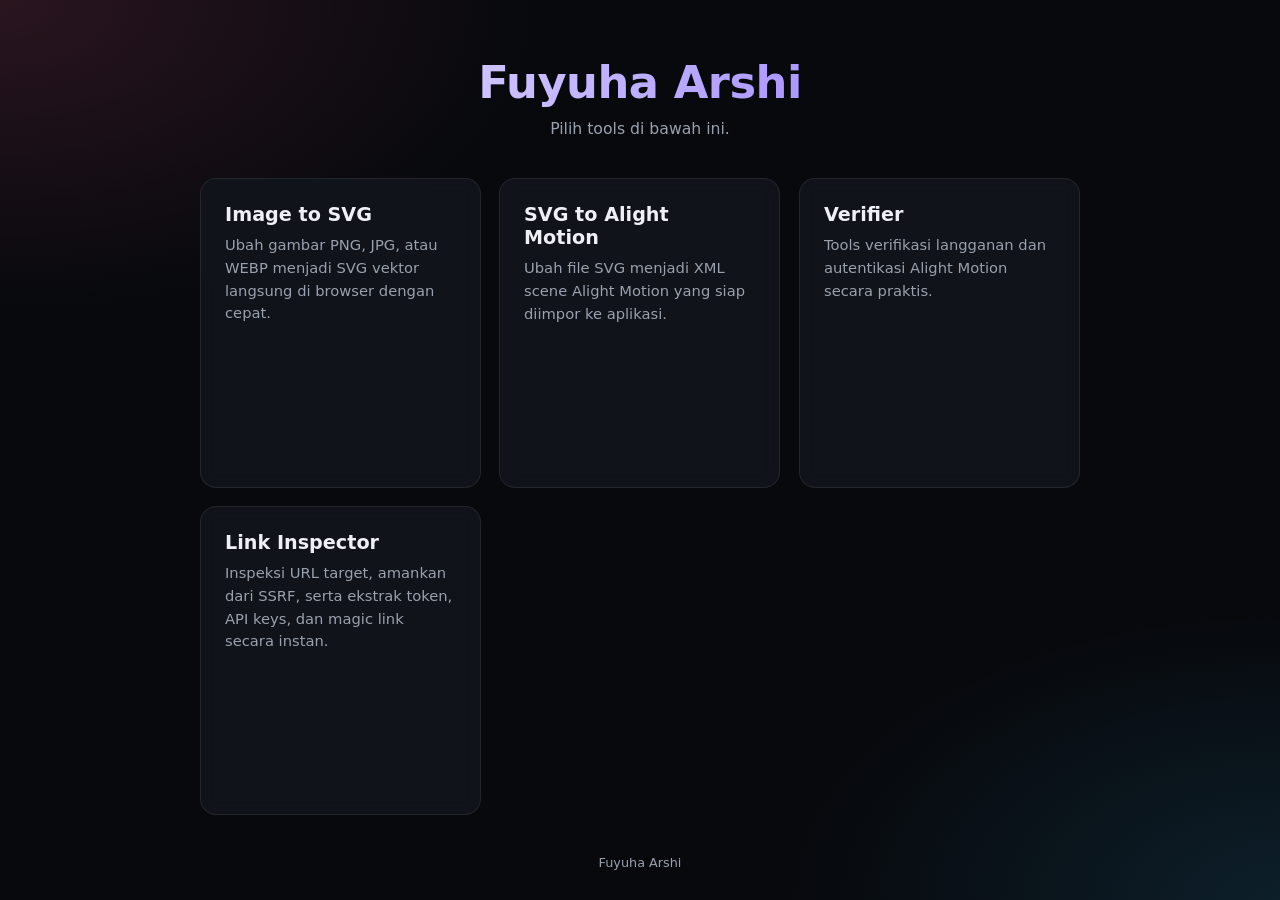
==== commit a542d671: "fade splash dan menu tools, bg.css baru" ====
--- a/index.html
+++ b/index.html
@@ -5,279 +5,197 @@
   <meta name="viewport" content="width=device-width, initial-scale=1.0, viewport-fit=cover" />
   <title>Fuyuha Arshi - Tools</title>
   <meta name="description" content="Kumpulan tools web dari Fuyuha Arshi." />
+  <link rel="stylesheet" href="bg.css" />
   <style>
     :root {
       --bg: #0a0b0f;
-      --panel: rgba(23, 26, 33, 0.72);
+      --panel: rgba(18, 21, 28, 0.86);
       --border: rgba(255, 255, 255, 0.08);
       --text: #eef0f5;
       --muted: #9aa1ae;
       --accent: #7c5cff;
       --accent2: #3ad1c4;
+      --ease-out: cubic-bezier(0.16, 1, 0.3, 1);
     }
     * { box-sizing: border-box; }
-    html, body { height: 100%; }
+    html { background-color: #07090d; height: 100%; }
+    body { height: 100%; }
     body {
       margin: 0;
       font-family: system-ui, -apple-system, "Segoe UI", Roboto, sans-serif;
       color: var(--text);
-      background: radial-gradient(1200px 600px at 10% -10%, #1b1640 0%, transparent 60%),
-                  radial-gradient(900px 500px at 110% 110%, #0f3a3a 0%, transparent 60%),
-                  var(--bg);
       min-height: 100vh;
       display: flex;
       flex-direction: column;
       overflow-x: hidden;
     }
 
-    /* ---------- Background video ---------- */
-    #bgVideo {
-      position: fixed;
-      inset: 0;
-      width: 100%;
-      height: 100%;
-      object-fit: cover;
-      z-index: -2;
-      opacity: 0.35;
-      filter: saturate(1.1);
-    }
-    .bg-shade {
-      position: fixed;
-      inset: 0;
-      z-index: -1;
-      background: linear-gradient(180deg, rgba(10,11,15,0.2) 0%, rgba(10,11,15,0.85) 100%);
-      pointer-events: none;
-    }
-
-    /* ---------- Splash Screen (mengikuti referensi splash.mp4) ---------- */
+
+
+    /* ---------- Splash ---------- */
     #splash {
-      position: fixed;
-      inset: 0;
-      z-index: 9999;
+      position: fixed; inset: 0; z-index: 9999; overflow: hidden;
       background: linear-gradient(180deg, #0d0a22 0%, #0a0f1e 50%, #03171a 100%);
-      display: flex;
-      flex-direction: column;
-      align-items: center;
-      justify-content: center;
-      text-align: center;
-      padding: 24px;
-      overflow: hidden;
-      transition: opacity 0.8s ease;
-    }
-    #splash.out { opacity: 0; pointer-events: none; }
-
-    .sp-stars {
-      position: absolute;
-      inset: 0;
-      width: 100%;
-      height: 100%;
-      pointer-events: none;
-    }
+      display: flex; flex-direction: column; align-items: center; justify-content: center;
+      text-align: center; padding: 24px;
+      transition: opacity 0.8s ease, visibility 0.8s;
+    }
+    #splash.out { opacity: 0; visibility: hidden; pointer-events: none; }
+    #splash { animation: splashOut 0.9s 6.2s forwards; }
+    .sp-stars { position: absolute; inset: 0; width: 100%; height: 100%; pointer-events: none; }
     .sp-halo {
-      position: absolute;
-      width: 460px;
-      height: 460px;
-      border-radius: 50%;
-      background: radial-gradient(circle, rgba(124,92,255,0.45), transparent 68%);
-      filter: blur(36px);
-      pointer-events: none;
-      opacity: 0;
-      animation: haloIn 1.6s 1.0s ease forwards, halo 4s 2.6s ease-in-out infinite;
-    }
-
-    .sp-content {
-      position: relative;
-      display: grid;
-      gap: 14px;
-      justify-items: center;
-      max-width: 520px;
-    }
-    .sp-welcome {
-      margin: 0;
-      font-size: 0.85rem;
-      letter-spacing: 0.45em;
-      color: #b8c2d8;
-      opacity: 0;
-      animation: spIn 0.9s 0.3s cubic-bezier(0.16, 1, 0.3, 1) forwards;
-    }
+      position: absolute; width: 480px; height: 480px; border-radius: 50%;
+      background: radial-gradient(circle, rgba(124,92,255,0.5), rgba(58,209,196,0.12) 45%, transparent 70%);
+      filter: blur(30px); opacity: 0; pointer-events: none;
+      animation: haloIn 1.8s 0.9s var(--ease-out) forwards, halo 5s 2.7s ease-in-out infinite;
+    }
+    .sp-ring {
+      position: absolute; width: 300px; height: 300px; border-radius: 50%;
+      border: 1px solid rgba(124,92,255,0.35); pointer-events: none; opacity: 0;
+      animation: ring 2.6s 1.1s var(--ease-out) forwards;
+    }
+    .sp-content { position: relative; display: grid; gap: 14px; justify-items: center; max-width: 520px; }
+
+    .sp-welcome { margin: 0; font-size: 0.85rem; letter-spacing: 0.1em; color: #b8c2d8; }
+    .sp-welcome .ch {
+      display: inline-block; opacity: 0; transform: translateY(10px);
+      animation: chIn 0.6s calc(0.3s + var(--i) * 0.07s) var(--ease-out) forwards;
+    }
+
     .sp-title {
-      margin: 0;
-      font-size: clamp(2.4rem, 10vw, 3.6rem);
-      font-weight: 800;
-      line-height: 1.08;
-      letter-spacing: -0.5px;
-    }
-    .sp-title span {
-      display: inline-block;
-      opacity: 0;
-      transform: translateY(16px) scale(0.92);
-      animation: spPop 0.9s cubic-bezier(0.16, 1, 0.3, 1) forwards;
-    }
-    .sp-title .w1 { animation-delay: 1.0s; color: #fff; }
-    .sp-title .w2 { animation-delay: 1.2s; color: var(--accent); }
-    .sp-sub {
-      margin: 6px 0 0;
-      font-size: 1rem;
-      color: #d1d6e8;
-      opacity: 0;
-      animation: spIn 0.9s 2.2s cubic-bezier(0.16, 1, 0.3, 1) forwards;
-    }
-    .sp-desc {
-      margin: 0;
-      max-width: 420px;
-      font-size: 0.9rem;
-      line-height: 1.6;
-      color: var(--muted);
-      opacity: 0;
-      animation: spIn 0.9s 2.8s cubic-bezier(0.16, 1, 0.3, 1) forwards;
-    }
-    .sp-tools {
-      margin: 4px 0 0;
-      font-size: 0.8rem;
-      letter-spacing: 0.04em;
-      color: #7fe9df;
-      opacity: 0;
-      animation: spIn 0.9s 3.4s cubic-bezier(0.16, 1, 0.3, 1) forwards;
-    }
+      margin: 0; font-size: clamp(2.4rem, 10vw, 3.6rem); font-weight: 800;
+      line-height: 1.08; letter-spacing: -0.5px;
+    }
+    .sp-title .word { display: block; }
+    .sp-title .ch {
+      display: inline-block; opacity: 0; transform: translateY(26px) scale(0.85); filter: blur(6px);
+      animation: titleIn 0.9s calc(1.0s + var(--i) * 0.06s) var(--ease-out) forwards;
+    }
+    .sp-title .arshi .ch {
+      background: linear-gradient(90deg, var(--accent), #b49bff, var(--accent2), var(--accent));
+      background-size: 300% 100%;
+      -webkit-background-clip: text; background-clip: text; color: transparent;
+      animation: titleIn 0.9s calc(1.5s + var(--i) * 0.06s) var(--ease-out) forwards,
+                 shimmer 4s 3.2s linear infinite;
+    }
+
     .sp-line {
-      width: 0;
-      height: 3px;
-      border-radius: 3px;
+      width: 0; height: 3px; border-radius: 3px; margin-top: 6px;
       background: linear-gradient(90deg, var(--accent2), var(--accent));
-      margin-top: 10px;
-      animation: grow 0.9s 4.0s cubic-bezier(0.16, 1, 0.3, 1) forwards;
+      box-shadow: 0 0 14px rgba(124,92,255,0.6);
+      animation: grow 1s 2.6s var(--ease-out) forwards;
+    }
+    .sp-sub, .sp-desc {
+      margin: 0; opacity: 0; filter: blur(4px);
+      animation: fadeBlur 1s var(--ease-out) forwards;
+    }
+    .sp-sub { font-size: 1rem; color: #e0e4ef; animation-delay: 2.9s; }
+    .sp-desc { max-width: 420px; font-size: 0.9rem; line-height: 1.6; color: var(--muted); animation-delay: 3.4s; }
+
+    .sp-chips { display: flex; flex-wrap: wrap; justify-content: center; gap: 8px; margin-top: 6px; }
+    .sp-chip {
+      font-size: 0.76rem; padding: 6px 12px; border-radius: 999px; color: #9ff5ec;
+      border: 1px solid rgba(58,209,196,0.35); background: rgba(58,209,196,0.08);
+      opacity: 0; transform: translateY(10px) scale(0.95);
+      animation: chipIn 0.7s calc(3.9s + var(--i) * 0.12s) var(--ease-out) forwards;
     }
 
     #skipSplash {
-      position: absolute;
-      right: 20px;
-      bottom: calc(20px + env(safe-area-inset-bottom, 0px));
-      padding: 8px 18px;
-      border-radius: 999px;
-      border: 1px solid rgba(255,255,255,0.25);
-      background: rgba(255,255,255,0.05);
-      color: #fff;
-      font-size: 0.82rem;
-      cursor: pointer;
-      backdrop-filter: blur(8px);
-      -webkit-backdrop-filter: blur(8px);
-      transition: background 0.2s ease, border-color 0.2s ease;
-    }
-    #skipSplash:hover {
-      background: rgba(255,255,255,0.15);
-      border-color: rgba(255,255,255,0.4);
-    }
+      position: absolute; right: 20px; bottom: calc(20px + env(safe-area-inset-bottom, 0px));
+      padding: 8px 18px; border-radius: 999px; cursor: pointer;
+      border: 1px solid rgba(255,255,255,0.25); background: rgba(255,255,255,0.05);
+      color: #fff; font-size: 0.82rem; backdrop-filter: blur(8px); -webkit-backdrop-filter: blur(8px);
+      transition: background 0.2s ease, border-color 0.2s ease, transform 0.2s ease;
+    }
+    #skipSplash:hover { background: rgba(255,255,255,0.15); border-color: rgba(255,255,255,0.4); }
+    #skipSplash:active { transform: scale(0.96); }
 
     /* ---------- Beranda ---------- */
-    header {
-      padding: 56px 20px 12px;
-      text-align: center;
-      animation: fadeDown 0.8s ease both;
-    }
+    header { padding: 56px 20px 12px; text-align: center; }
     header h1 {
-      margin: 0;
-      font-size: clamp(2rem, 6vw, 2.8rem);
-      font-weight: 800;
-      letter-spacing: -0.5px;
+      margin: 0; font-size: clamp(2rem, 6vw, 2.8rem); font-weight: 800; letter-spacing: -0.5px;
       background: linear-gradient(90deg, #fff, var(--accent), var(--accent2), #fff);
-      background-size: 300% 100%;
-      -webkit-background-clip: text;
-      background-clip: text;
-      color: transparent;
-      animation: shine 6s linear infinite;
+      background-size: 300% 100%; -webkit-background-clip: text; background-clip: text; color: transparent;
+      animation: shimmer 7s linear infinite;
     }
     header p { margin: 10px 0 0; color: var(--muted); font-size: 0.98rem; }
 
     main {
-      max-width: 920px;
-      width: 100%;
-      margin: 0 auto;
-      padding: 28px 20px 40px;
-      display: grid;
-      gap: 18px;
-      grid-template-columns: repeat(auto-fit, minmax(260px, 1fr));
-      flex: 1;
+      max-width: 920px; width: 100%; margin: 0 auto; padding: 28px 20px 40px;
+      display: grid; gap: 18px; grid-template-columns: repeat(auto-fit, minmax(260px, 1fr)); flex: 1;
+      perspective: 1000px;
     }
     a.card {
-      position: relative;
-      display: block;
-      background: var(--panel);
-      border: 1px solid var(--border);
-      border-radius: 16px;
-      padding: 24px;
-      color: var(--text);
-      text-decoration: none;
-      backdrop-filter: blur(10px);
-      -webkit-backdrop-filter: blur(10px);
-      overflow: hidden;
-      animation: rise 0.7s cubic-bezier(.2,.8,.2,1) both;
-      transition: transform 0.25s ease, border-color 0.25s ease, box-shadow 0.25s ease;
-    }
-    a.card:nth-child(1) { animation-delay: 0.1s; }
-    a.card:nth-child(2) { animation-delay: 0.2s; }
-    a.card:nth-child(3) { animation-delay: 0.3s; }
-    a.card:nth-child(4) { animation-delay: 0.4s; }
-    
+      position: relative; display: block; overflow: hidden; border-radius: 16px; padding: 24px;
+      color: var(--text); text-decoration: none;
+      background: var(--panel); border: 1px solid var(--border);
+      backdrop-filter: blur(10px); -webkit-backdrop-filter: blur(10px);
+      transform-style: preserve-3d; will-change: transform;
+      transition: transform 0.35s var(--ease-out), border-color 0.3s ease, box-shadow 0.35s ease;
+    }
+    a.card.tilt { transition: transform 0.12s linear, border-color 0.3s ease, box-shadow 0.35s ease; }
     a.card::before {
-      content: "";
-      position: absolute;
-      inset: -1px;
-      border-radius: 16px;
-      background: radial-gradient(400px circle at var(--mx, 50%) var(--my, 0%), rgba(124,92,255,0.22), transparent 40%);
-      opacity: 0;
-      transition: opacity 0.3s ease;
-      pointer-events: none;
-    }
-    a.card:hover {
-      transform: translateY(-4px);
-      border-color: rgba(124,92,255,0.6);
-      box-shadow: 0 12px 36px rgba(124,92,255,0.25);
-    }
+      content: ""; position: absolute; inset: 0; border-radius: 16px; pointer-events: none;
+      background: radial-gradient(360px circle at var(--mx, 50%) var(--my, 0%), rgba(124,92,255,0.28), transparent 45%);
+      opacity: 0; transition: opacity 0.35s ease;
+    }
+    a.card::after {
+      content: ""; position: absolute; top: 0; left: -60%; width: 40%; height: 100%; pointer-events: none;
+      background: linear-gradient(100deg, transparent, rgba(255,255,255,0.10), transparent);
+      transform: skewX(-18deg); transition: left 0.9s var(--ease-out);
+    }
+    a.card:hover { border-color: rgba(124,92,255,0.6); box-shadow: 0 18px 44px rgba(124,92,255,0.28); }
     a.card:hover::before { opacity: 1; }
+    a.card:hover::after { left: 130%; }
+    a.card:active { transform: scale(0.98) !important; }
+
     a.card h2 { margin: 0 0 8px; font-size: 1.2rem; display: flex; align-items: center; gap: 10px; }
     a.card h2::after {
-      content: "→";
-      margin-left: auto;
-      opacity: 0;
-      transform: translateX(-6px);
-      transition: opacity 0.25s ease, transform 0.25s ease;
+      content: "→"; margin-left: auto; opacity: 0; transform: translateX(-8px);
+      transition: opacity 0.3s ease, transform 0.35s var(--ease-out);
     }
     a.card:hover h2::after { opacity: 1; transform: translateX(0); }
     a.card p { margin: 0; color: var(--muted); font-size: 0.92rem; line-height: 1.55; }
 
-    footer {
-      text-align: center;
-      color: var(--muted);
-      font-size: 0.8rem;
-      padding: 0 0 30px;
-      animation: fadeIn 1s ease 0.6s both;
-    }
+    /* Reveal saat di-scroll (hanya aktif kalau JS berjalan) */
+
+    /* Menu: fade in setelah splash (body.menu-in), dengan failsafe */
+    header, main a.card, footer {
+      transition: opacity 0.9s var(--ease-out), transform 0.9s var(--ease-out), filter 0.9s var(--ease-out);
+      animation: showAll 0s 8s forwards;
+    }
+    body:not(.menu-in) header,
+    body:not(.menu-in) main a.card,
+    body:not(.menu-in) footer { opacity: 0; }
+    body:not(.menu-in) header { transform: translateY(-14px); filter: blur(6px); }
+    body:not(.menu-in) main a.card { transform: translateY(26px) scale(0.98); filter: blur(6px); }
+    body.menu-in header { opacity: 1; transform: none; filter: none; }
+    body.menu-in main a.card { opacity: 1; transform: none; filter: none; }
+    body.menu-in footer { opacity: 1; }
+    body.menu-in main a.card:nth-child(1) { transition-delay: 0.05s; }
+    body.menu-in main a.card:nth-child(2) { transition-delay: 0.17s; }
+    body.menu-in main a.card:nth-child(3) { transition-delay: 0.29s; }
+    body.menu-in main a.card:nth-child(4) { transition-delay: 0.41s; }
+    footer { text-align: center; color: var(--muted); font-size: 0.8rem; padding: 0 0 30px; }
 
     /* ---------- Keyframes ---------- */
-    @keyframes spIn { 
-      from { opacity: 0; transform: translateY(12px); } 
-      to { opacity: 1; transform: translateY(0); } 
-    }
-    @keyframes spPop { 
-      from { opacity: 0; transform: translateY(15px) scale(0.9); } 
-      to { opacity: 1; transform: translateY(0) scale(1); } 
-    }
+    @keyframes splashOut { to { opacity: 0; visibility: hidden; pointer-events: none; } }
+    @keyframes showAll { to { opacity: 1; transform: none; filter: none; } }
+    @keyframes chIn { to { opacity: 1; transform: none; } }
+    @keyframes titleIn { to { opacity: 1; transform: none; filter: blur(0); } }
+    @keyframes chipIn { to { opacity: 1; transform: none; } }
+    @keyframes fadeBlur { to { opacity: 1; filter: blur(0); } }
     @keyframes grow { to { width: 200px; } }
-    @keyframes halo {
-      0%, 100% { transform: scale(1); opacity: 0.7; }
-      50% { transform: scale(1.12); opacity: 0.95; }
-    }
-    @keyframes haloIn { from { opacity: 0; } to { opacity: 1; } }
-    @keyframes shine { to { background-position: 300% 0; } }
-    @keyframes rise { from { opacity: 0; transform: translateY(18px); } to { opacity: 1; transform: none; } }
-    @keyframes fadeDown { from { opacity: 0; transform: translateY(-12px); } to { opacity: 1; transform: none; } }
+    @keyframes haloIn { to { opacity: 1; } }
+    @keyframes halo { 0%,100% { transform: scale(1); } 50% { transform: scale(1.12); } }
+    @keyframes ring { 0% { opacity: 0; transform: scale(0.6); } 40% { opacity: 1; } 100% { opacity: 0; transform: scale(1.6); } }
+    @keyframes shimmer { to { background-position: 300% 0; } }
+    @keyframes fadeDown { from { opacity: 0; transform: translateY(-14px); } to { opacity: 1; transform: none; } }
     @keyframes fadeIn { from { opacity: 0; } to { opacity: 1; } }
 
     /* ---------- Kurangi gerakan ---------- */
     @media (prefers-reduced-motion: reduce) {
-      *, *::before, *::after { animation: none !important; transition: none !important; }
-      #bgVideo { display: none; }
-      #splash { display: none; }
+      #bgVideo, .orb { display: none; }
     }
   </style>
 </head>
@@ -287,17 +205,28 @@
   <source src="assets/bg.mp4" type="video/mp4" />
 </video>
 <div class="bg-shade" aria-hidden="true"></div>
+<div class="orb o1" aria-hidden="true"></div>
+<div class="orb o2" aria-hidden="true"></div>
 
 <div id="splash" role="dialog" aria-label="Pembuka">
   <canvas id="spStars" class="sp-stars" aria-hidden="true"></canvas>
   <div class="sp-halo" aria-hidden="true"></div>
+  <div class="sp-ring" aria-hidden="true"></div>
   <div class="sp-content">
-    <p class="sp-welcome">WELCOME</p>
-    <h2 class="sp-title"><span class="w1">Fuyuha</span> <span class="w2">Arshi</span></h2>
+    <p class="sp-welcome" aria-label="Welcome"><span class="ch" style="--i:0">W</span><span class="ch" style="--i:1">E</span><span class="ch" style="--i:2">L</span><span class="ch" style="--i:3">C</span><span class="ch" style="--i:4">O</span><span class="ch" style="--i:5">M</span><span class="ch" style="--i:6">E</span></p>
+    <h2 class="sp-title">
+      <span class="word"><span class="ch" style="--i:0">F</span><span class="ch" style="--i:1">u</span><span class="ch" style="--i:2">y</span><span class="ch" style="--i:3">u</span><span class="ch" style="--i:4">h</span><span class="ch" style="--i:5">a</span></span>
+      <span class="word arshi"><span class="ch" style="--i:0">A</span><span class="ch" style="--i:1">r</span><span class="ch" style="--i:2">s</span><span class="ch" style="--i:3">h</span><span class="ch" style="--i:4">i</span></span>
+    </h2>
+    <div class="sp-line" aria-hidden="true"></div>
     <p class="sp-sub">Selamat datang di tools kami</p>
     <p class="sp-desc">Kumpulan tools web untuk membantu kerja kreatifmu, langsung di browser tanpa instalasi.</p>
-    <p class="sp-tools">Image to SVG • SVG to Alight Motion<br />Verifier • Inspect</p>
-    <div class="sp-line" aria-hidden="true"></div>
+    <div class="sp-chips">
+      <span class="sp-chip" style="--i:0">Image to SVG</span>
+      <span class="sp-chip" style="--i:1">SVG to Alight Motion</span>
+      <span class="sp-chip" style="--i:2">Verifier</span>
+      <span class="sp-chip" style="--i:3">Link Inspector</span>
+    </div>
   </div>
   <button id="skipSplash" type="button">Lewati</button>
 </div>
@@ -333,11 +262,11 @@
 
 <script>
 (function () {
+  document.documentElement.classList.add('js');
   var reduce = window.matchMedia && window.matchMedia('(prefers-reduced-motion: reduce)').matches;
+
+  // Video latar: kalau gagal, gradien tetap tampil
   var bg = document.getElementById('bgVideo');
-  var splash = document.getElementById('splash');
-  var skip = document.getElementById('skipSplash');
-
   if (bg) {
     if (reduce) {
       bg.remove();
@@ -348,74 +277,84 @@
     }
   }
 
+  // ---------- Splash ----------
+  var splash = document.getElementById('splash');
+  var skip = document.getElementById('skipSplash');
   if (!splash) return;
-  var seen = false;
-  try { seen = sessionStorage.getItem('splashSeen') === '1'; } catch (e) {}
-  if (seen || reduce) { splash.remove(); return; }
-
-  // Bintang melayang di latar splash
-  var stopStars = false;
-  var cvs = document.getElementById('spStars');
-  if (cvs && cvs.getContext) {
-    var ctx = cvs.getContext('2d');
-    cvs.width = cvs.offsetWidth;
-    cvs.height = cvs.offsetHeight;
-    var stars = [];
-    for (var i = 0; i < 70; i++) {
-      stars.push({
-        x: Math.random() * cvs.width,
-        y: Math.random() * cvs.height,
-        r: 0.6 + Math.random() * 1.8,
-        speed: 8 + Math.random() * 22,
-        phase: Math.random() * 10
+  {
+    var stopStars = false;
+    var cvs = document.getElementById('spStars');
+    if (cvs && cvs.getContext) {
+      var ctx = cvs.getContext('2d');
+      var dpr = Math.min(window.devicePixelRatio || 1, 2);
+      cvs.width = cvs.offsetWidth * dpr;
+      cvs.height = cvs.offsetHeight * dpr;
+      ctx.scale(dpr, dpr);
+      var W = cvs.offsetWidth, H = cvs.offsetHeight, stars = [];
+      for (var i = 0; i < 90; i++) {
+        stars.push({ x: Math.random() * W, y: Math.random() * H,
+                     r: 0.5 + Math.random() * 1.8, sp: 6 + Math.random() * 24, ph: Math.random() * 10 });
+      }
+      var last = performance.now();
+      requestAnimationFrame(function frame(now) {
+        if (stopStars) return;
+        var dt = Math.min((now - last) / 1000, 0.05);
+        last = now;
+        ctx.clearRect(0, 0, W, H);
+        for (var k = 0; k < stars.length; k++) {
+          var st = stars[k];
+          st.y -= st.sp * dt;
+          if (st.y < -4) { st.y = H + 4; st.x = Math.random() * W; }
+          var tw = 0.5 + 0.5 * Math.sin(now / 900 + st.ph);
+          ctx.beginPath();
+          ctx.fillStyle = 'rgba(170,150,255,' + (0.2 + 0.6 * tw).toFixed(3) + ')';
+          ctx.arc(st.x, st.y, st.r, 0, Math.PI * 2);
+          ctx.fill();
+        }
+        requestAnimationFrame(frame);
       });
     }
-    var last = performance.now();
-    requestAnimationFrame(function frame(now) {
-      if (stopStars) return;
-      var dt = (now - last) / 1000;
-      last = now;
-      ctx.clearRect(0, 0, cvs.width, cvs.height);
-      for (var k = 0; k < stars.length; k++) {
-        var st = stars[k];
-        st.y -= st.speed * dt;
-        if (st.y < -4) { st.y = cvs.height + 4; st.x = Math.random() * cvs.width; }
-        var tw = 0.5 + 0.5 * Math.sin(now / 900 + st.phase);
-        ctx.beginPath();
-        ctx.fillStyle = 'rgba(170,150,255,' + (0.25 + 0.6 * tw).toFixed(3) + ')';
-        ctx.arc(st.x, st.y, st.r, 0, Math.PI * 2);
-        ctx.fill();
-      }
-      requestAnimationFrame(frame);
+
+    var fading = false, removed = false;
+    function fadeOut() {
+      if (fading) return;
+      fading = true;
+      splash.classList.add('out');
+      document.body.classList.add('menu-in');
+      setTimeout(removeSplash, 900);
+    }
+    function removeSplash() {
+      if (removed) return;
+      removed = true;
+      stopStars = true;
+      splash.remove();
+    }
+    skip.addEventListener('click', fadeOut);
+    setTimeout(fadeOut, 6200);
+    setTimeout(removeSplash, 7200);
+  }
+
+  var cards = document.querySelectorAll('a.card');
+
+  // ---------- Kartu: tilt 3D dan sorotan mengikuti kursor ----------
+  if (!reduce && window.matchMedia('(hover: hover)').matches) {
+    cards.forEach(function (card) {
+      card.addEventListener('pointermove', function (e) {
+        var r = card.getBoundingClientRect();
+        var x = e.clientX - r.left, y = e.clientY - r.top;
+        var rx = ((y / r.height) - 0.5) * -8;
+        var ry = ((x / r.width) - 0.5) * 8;
+        card.classList.add('tilt');
+        card.style.transform = 'perspective(900px) rotateX(' + rx.toFixed(2) + 'deg) rotateY(' + ry.toFixed(2) + 'deg) translateY(-3px)';
+        card.style.setProperty('--mx', x + 'px');
+        card.style.setProperty('--my', y + 'px');
+      });
+      card.addEventListener('pointerleave', function () {
+        card.classList.remove('tilt');
+        card.style.transform = '';
+      });
     });
   }
-
-  var fading = false, removed = false;
-  function fadeOut() {
-    if (fading) return;
-    fading = true;
-    try { sessionStorage.setItem('splashSeen', '1'); } catch (e) {}
-    splash.classList.add('out');
-    setTimeout(removeSplash, 800);
-  }
-  function removeSplash() {
-    if (removed) return;
-    removed = true;
-    stopStars = true;
-    splash.remove();
-  }
-
-  skip.addEventListener('click', fadeOut);
-  setTimeout(fadeOut, 5600);     // mulai memudar setelah semua teks tampil
-  setTimeout(removeSplash, 6500); // batas aman 
-
-  document.querySelectorAll('a.card').forEach(function (card) {
-    card.addEventListener('pointermove', function (e) {
-      var r = card.getBoundingClientRect();
-      card.style.setProperty('--mx', (e.clientX - r.left) + 'px');
-      card.style.setProperty('--my', (e.clientY - r.top) + 'px');
-    });
-  });
 })();
 </script>
 
--- a/bg.css
+++ b/bg.css
@@ -0,0 +1,74 @@
+/* ==========================================================
+   bg.css - latar halaman utama (beda nuansa dari splash)
+   Palet: charcoal, grid tipis, aksen amber, rose, dan sky.
+   ========================================================== */
+
+:root {
+  --page-base: #07090d;
+  --amber: #ff9b5e;
+  --rose: #ff5c8a;
+  --sky: #38bdf8;
+}
+
+html {
+  background-color: var(--page-base);
+}
+
+body {
+  background-color: var(--page-base);
+  background-image:
+    radial-gradient(900px 520px at 0% 0%, rgba(255, 92, 138, 0.14), transparent 60%),
+    radial-gradient(820px 480px at 100% 100%, rgba(56, 189, 248, 0.12), transparent 60%);
+  min-height: 100vh;
+}
+
+/* Grid tipis yang memudar ke bawah */
+body::before {
+  content: "";
+  position: fixed;
+  inset: 0;
+  z-index: -2;
+  pointer-events: none;
+  background-image:
+    linear-gradient(rgba(255, 255, 255, 0.04) 1px, transparent 1px),
+    linear-gradient(90deg, rgba(255, 255, 255, 0.04) 1px, transparent 1px);
+  background-size: 44px 44px;
+  -webkit-mask-image: linear-gradient(180deg, #000 0%, rgba(0,0,0,0.6) 45%, transparent 85%);
+          mask-image: linear-gradient(180deg, #000 0%, rgba(0,0,0,0.6) 45%, transparent 85%);
+}
+
+/* Lapisan video latar */
+#bgVideo {
+  position: fixed;
+  inset: 0;
+  width: 100%;
+  height: 100%;
+  object-fit: cover;
+  z-index: -3;
+  opacity: 0.22;
+  filter: grayscale(0.4) contrast(1.05);
+}
+
+.bg-shade {
+  position: fixed;
+  inset: 0;
+  z-index: -2;
+  pointer-events: none;
+  background: linear-gradient(180deg, rgba(7,9,13,0.1) 0%, rgba(7,9,13,0.9) 90%);
+}
+
+/* Orb cahaya yang bergerak pelan */
+.orb {
+  position: fixed;
+  z-index: -1;
+  border-radius: 50%;
+  pointer-events: none;
+  filter: blur(90px);
+  opacity: 0.32;
+  will-change: transform;
+}
+.orb.o1 { width: 300px; height: 300px; background: var(--rose); top: 12%; right: -110px; animation: float1 24s ease-in-out infinite; }
+.orb.o2 { width: 260px; height: 260px; background: var(--sky); bottom: 6%; left: -100px; animation: float2 28s ease-in-out infinite; }
+
+@keyframes float1 { 0%,100% { transform: translate(0,0) scale(1); } 50% { transform: translate(-40px,50px) scale(1.08); } }
+@keyframes float2 { 0%,100% { transform: translate(0,0) scale(1); } 50% { transform: translate(50px,-40px) scale(0.94); } }
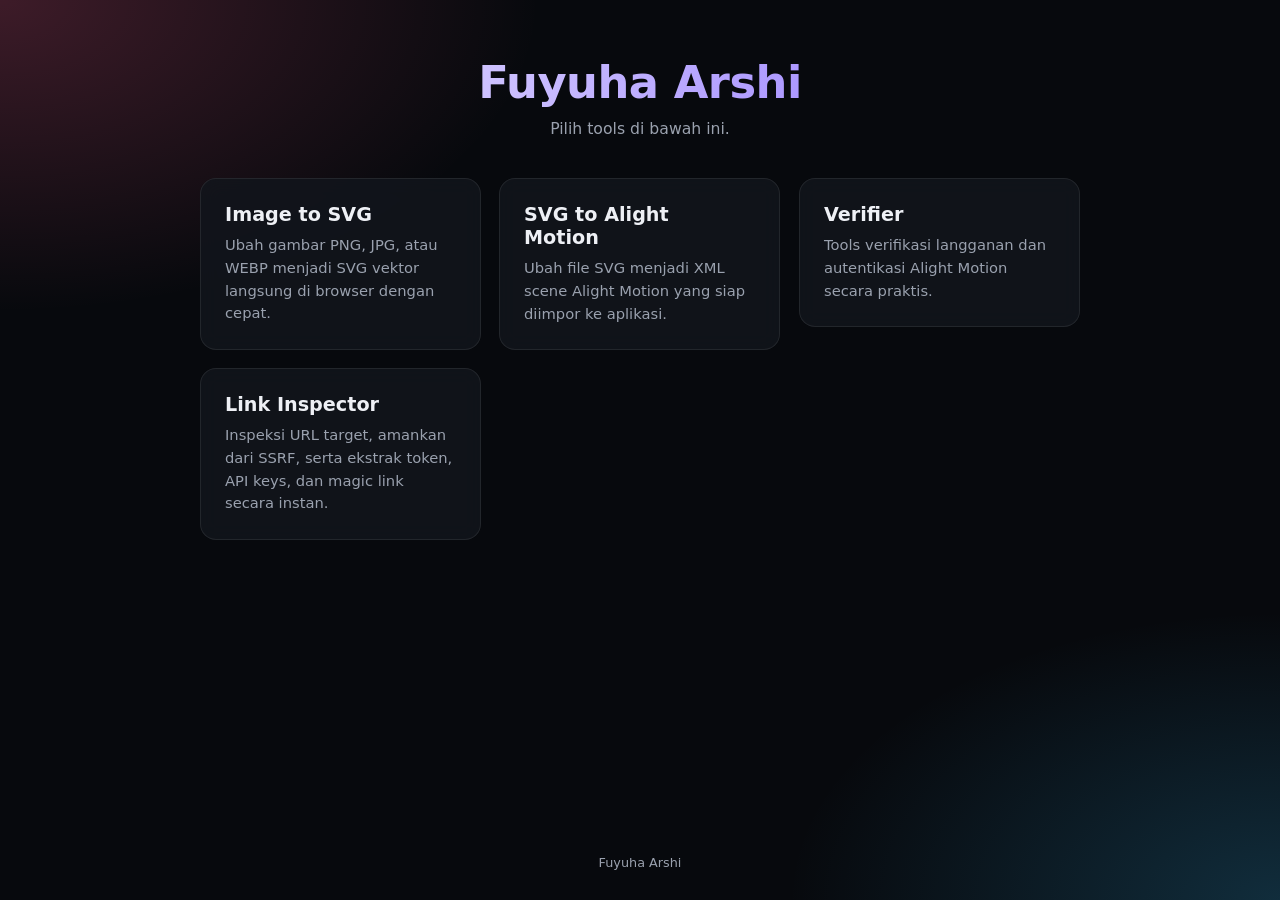
==== commit 180834ff: "perbaiki tinggi kartu dan latar fallback" ====
--- a/index.html
+++ b/index.html
@@ -123,6 +123,7 @@
     main {
       max-width: 920px; width: 100%; margin: 0 auto; padding: 28px 20px 40px;
       display: grid; gap: 18px; grid-template-columns: repeat(auto-fit, minmax(260px, 1fr)); flex: 1;
+      align-content: start; align-items: start;
       perspective: 1000px;
     }
     a.card {
--- a/bg.css
+++ b/bg.css
@@ -17,8 +17,8 @@
 body {
   background-color: var(--page-base);
   background-image:
-    radial-gradient(900px 520px at 0% 0%, rgba(255, 92, 138, 0.14), transparent 60%),
-    radial-gradient(820px 480px at 100% 100%, rgba(56, 189, 248, 0.12), transparent 60%);
+    radial-gradient(900px 520px at 0% 0%, rgba(255, 92, 138, 0.22), transparent 60%),
+    radial-gradient(820px 480px at 100% 100%, rgba(56, 189, 248, 0.2), transparent 60%);
   min-height: 100vh;
 }
 
@@ -30,8 +30,8 @@
   z-index: -2;
   pointer-events: none;
   background-image:
-    linear-gradient(rgba(255, 255, 255, 0.04) 1px, transparent 1px),
-    linear-gradient(90deg, rgba(255, 255, 255, 0.04) 1px, transparent 1px);
+    linear-gradient(rgba(255, 255, 255, 0.08) 1px, transparent 1px),
+    linear-gradient(90deg, rgba(255, 255, 255, 0.08) 1px, transparent 1px);
   background-size: 44px 44px;
   -webkit-mask-image: linear-gradient(180deg, #000 0%, rgba(0,0,0,0.6) 45%, transparent 85%);
           mask-image: linear-gradient(180deg, #000 0%, rgba(0,0,0,0.6) 45%, transparent 85%);
@@ -63,8 +63,8 @@
   z-index: -1;
   border-radius: 50%;
   pointer-events: none;
-  filter: blur(90px);
-  opacity: 0.32;
+  filter: blur(80px);
+  opacity: 0.5;
   will-change: transform;
 }
 .orb.o1 { width: 300px; height: 300px; background: var(--rose); top: 12%; right: -110px; animation: float1 24s ease-in-out infinite; }
@@ -72,3 +72,22 @@
 
 @keyframes float1 { 0%,100% { transform: translate(0,0) scale(1); } 50% { transform: translate(-40px,50px) scale(1.08); } }
 @keyframes float2 { 0%,100% { transform: translate(0,0) scale(1); } 50% { transform: translate(50px,-40px) scale(0.94); } }
+
+/* Sorotan diagonal yang bergerak pelan (lapisan tambahan) */
+body::after {
+  content: "";
+  position: fixed;
+  inset: -20% -40%;
+  z-index: -2;
+  pointer-events: none;
+  background: linear-gradient(115deg, transparent 42%, rgba(255, 155, 94, 0.05) 50%, transparent 58%);
+  animation: beam 14s ease-in-out infinite;
+}
+
+/* Grid sedikit lebih terlihat */
+body::before { opacity: 1; }
+
+@keyframes beam {
+  0%, 100% { transform: translateX(-12%); }
+  50% { transform: translateX(12%); }
+}
